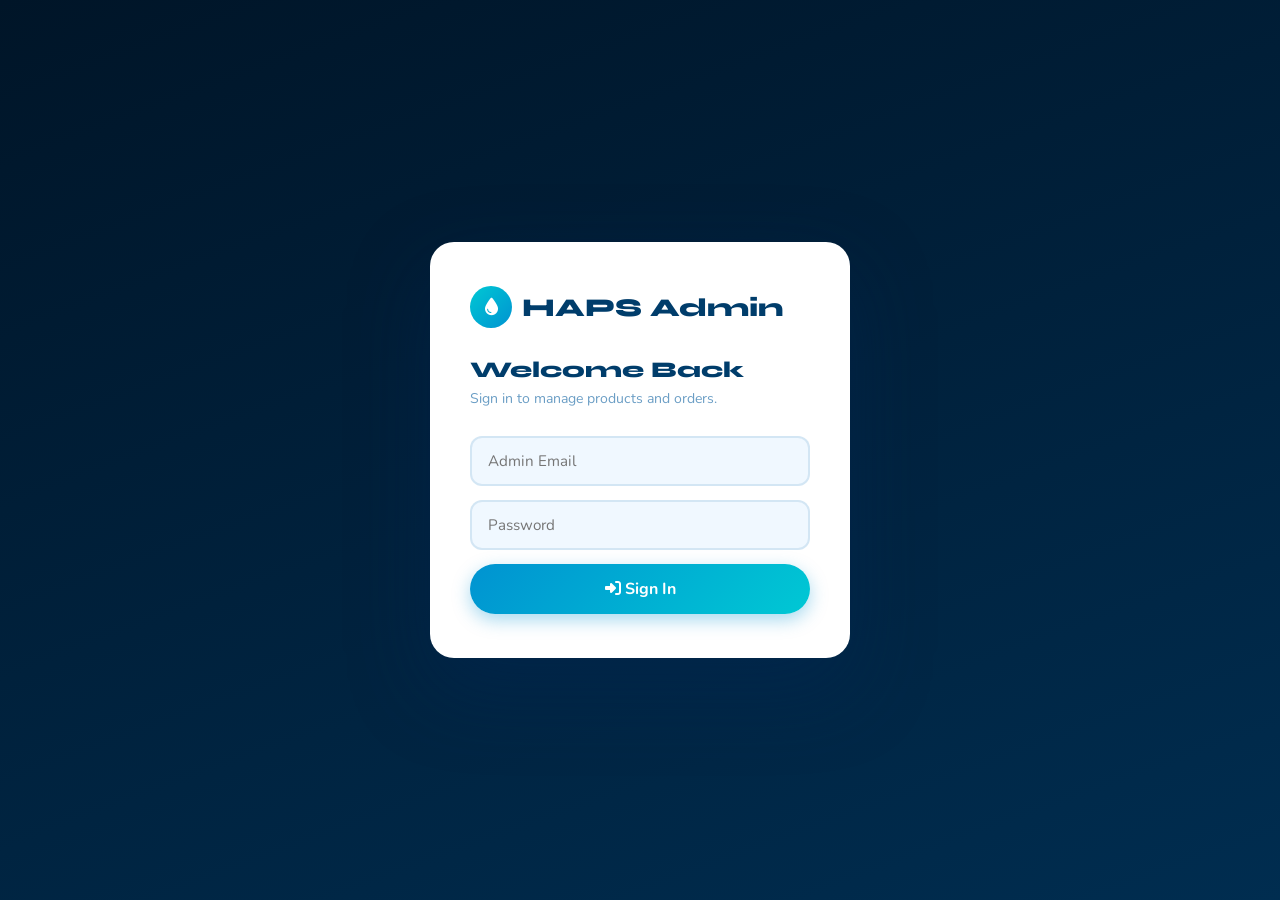
==== admin.html @ b7474006 "Add files via upload" ====
<!DOCTYPE html>
<html lang="en">
<head>
<meta charset="UTF-8">
<meta name="viewport" content="width=device-width, initial-scale=1.0">
<title>HAPS Admin Panel</title>
<link href="https://fonts.googleapis.com/css2?family=Syne:wght@600;700;800&family=Nunito:wght@400;600;700&display=swap" rel="stylesheet">
<link rel="stylesheet" href="https://cdnjs.cloudflare.com/ajax/libs/font-awesome/6.5.0/css/all.min.css">
<style>
:root {
  --blue:#0093d1;--aqua:#00c8d4;--dark:#001f40;--mid:#003d6b;
  --bg:#f0f8ff;--white:#fff;--text:#0d2137;--light:#6b9ec5;
  --shadow:0 4px 20px rgba(0,60,110,0.12);
  --radius:14px;
  --font-h:'Syne',sans-serif;--font-b:'Nunito',sans-serif;
}
*{box-sizing:border-box;margin:0;padding:0;}
body{font-family:var(--font-b);background:var(--bg);color:var(--text);min-height:100vh;}
a{text-decoration:none;color:inherit;}
button{cursor:pointer;border:none;outline:none;font-family:var(--font-b);}

/* LOGIN SCREEN */
#login-screen{
  position:fixed;inset:0;background:linear-gradient(160deg,#001528,#002d50);
  display:flex;align-items:center;justify-content:center;z-index:9999;
}
.login-box{
  background:#fff;border-radius:24px;padding:44px 40px;width:100%;max-width:420px;
  box-shadow:0 30px 80px rgba(0,40,90,0.35);
}
.login-logo{
  display:flex;align-items:center;gap:10px;font-family:var(--font-h);
  font-size:1.6rem;font-weight:800;color:var(--mid);margin-bottom:28px;
}
.login-logo-icon{
  width:42px;height:42px;border-radius:50%;
  background:linear-gradient(135deg,var(--aqua),var(--blue));
  display:flex;align-items:center;justify-content:center;
  color:#fff;font-size:1.1rem;
}
.login-box h2{font-family:var(--font-h);font-size:1.4rem;font-weight:800;color:var(--mid);margin-bottom:6px;}
.login-box p{font-size:0.88rem;color:var(--light);margin-bottom:28px;}
.login-box input{
  width:100%;padding:13px 16px;border:2px solid rgba(0,100,163,0.12);
  border-radius:12px;font-family:var(--font-b);font-size:0.95rem;
  outline:none;margin-bottom:14px;transition:all 0.3s;background:var(--bg);
}
.login-box input:focus{border-color:var(--aqua);box-shadow:0 0 0 4px rgba(0,200,212,0.1);background:#fff;}
.btn-login{
  width:100%;padding:14px;border-radius:50px;
  background:linear-gradient(135deg,var(--blue),var(--aqua));
  color:#fff;font-weight:700;font-size:1rem;
  box-shadow:0 6px 18px rgba(0,147,209,0.35);transition:all 0.3s;
}
.btn-login:hover{transform:translateY(-2px);box-shadow:0 10px 26px rgba(0,147,209,0.45);}
.login-err{color:#e00;font-size:0.85rem;margin-top:10px;display:none;}

/* LAYOUT */
#admin-app{display:none;min-height:100vh;}
.sidebar{
  position:fixed;top:0;left:0;bottom:0;width:240px;
  background:linear-gradient(180deg,var(--dark),var(--mid));
  display:flex;flex-direction:column;z-index:100;
  padding:0 0 20px;
}
.sidebar-logo{
  display:flex;align-items:center;gap:10px;padding:24px 20px;
  font-family:var(--font-h);font-size:1.4rem;font-weight:800;color:#fff;
  border-bottom:1px solid rgba(255,255,255,0.08);margin-bottom:16px;
}
.sidebar-logo-icon{
  width:36px;height:36px;border-radius:50%;
  background:linear-gradient(135deg,var(--aqua),var(--blue));
  display:flex;align-items:center;justify-content:center;color:#fff;font-size:1rem;
}
.nav-item{
  display:flex;align-items:center;gap:12px;padding:12px 20px;
  color:rgba(255,255,255,0.6);font-weight:600;font-size:0.9rem;
  cursor:pointer;transition:all 0.25s;border-radius:0;margin:0 10px;
  border-radius:10px;
}
.nav-item:hover,.nav-item.active{
  background:rgba(0,200,212,0.15);color:#fff;
}
.nav-item.active{border-left:3px solid var(--aqua);padding-left:17px;}
.nav-item i{width:20px;text-align:center;font-size:0.95rem;}
.sidebar-logout{
  margin-top:auto;margin:auto 10px 0;padding:12px 20px;
  display:flex;align-items:center;gap:12px;
  color:rgba(255,255,255,0.5);font-size:0.88rem;font-weight:600;
  cursor:pointer;border-radius:10px;transition:all 0.25s;
}
.sidebar-logout:hover{color:#fff;background:rgba(255,60,60,0.15);}

.main-content{margin-left:240px;padding:32px;min-height:100vh;}
.page-header{display:flex;align-items:center;justify-content:space-between;margin-bottom:28px;flex-wrap:wrap;gap:12px;}
.page-title{font-family:var(--font-h);font-size:1.7rem;font-weight:800;color:var(--mid);}
.page-sub{font-size:0.88rem;color:var(--light);margin-top:3px;}

/* STATS CARDS */
.stats-grid{display:grid;grid-template-columns:repeat(auto-fill,minmax(200px,1fr));gap:18px;margin-bottom:30px;}
.stat-card{
  background:#fff;border-radius:var(--radius);padding:22px;
  box-shadow:var(--shadow);display:flex;align-items:center;gap:16px;
}
.stat-icon{
  width:52px;height:52px;border-radius:14px;
  display:flex;align-items:center;justify-content:center;font-size:1.3rem;color:#fff;flex-shrink:0;
}
.stat-num{font-family:var(--font-h);font-size:1.8rem;font-weight:800;color:var(--mid);line-height:1;}
.stat-label{font-size:0.78rem;color:var(--light);margin-top:3px;text-transform:uppercase;letter-spacing:0.07em;}

/* PANEL */
.panel{background:#fff;border-radius:var(--radius);padding:24px;box-shadow:var(--shadow);margin-bottom:22px;}
.panel-header{
  display:flex;align-items:center;justify-content:space-between;margin-bottom:20px;flex-wrap:wrap;gap:10px;
}
.panel-title{font-family:var(--font-h);font-size:1.1rem;font-weight:800;color:var(--mid);}

/* BUTTONS */
.btn{
  display:inline-flex;align-items:center;gap:7px;padding:10px 20px;
  border-radius:50px;font-size:0.88rem;font-weight:700;transition:all 0.3s;cursor:pointer;border:none;
}
.btn-primary{background:linear-gradient(135deg,var(--blue),var(--aqua));color:#fff;box-shadow:0 4px 14px rgba(0,147,209,0.3);}
.btn-primary:hover{transform:translateY(-2px);box-shadow:0 8px 20px rgba(0,147,209,0.4);}
.btn-danger{background:#fee2e2;color:#dc2626;}
.btn-danger:hover{background:#dc2626;color:#fff;}
.btn-success{background:#dcfce7;color:#16a34a;}
.btn-success:hover{background:#16a34a;color:#fff;}
.btn-outline{background:transparent;border:2px solid rgba(0,100,163,0.15);color:var(--light);}
.btn-outline:hover{border-color:var(--blue);color:var(--blue);}
.btn-sm{padding:7px 14px;font-size:0.8rem;}

/* TABLE */
.table-wrap{overflow-x:auto;}
table{width:100%;border-collapse:collapse;font-size:0.88rem;}
th{
  background:var(--bg);color:var(--light);font-size:0.72rem;
  text-transform:uppercase;letter-spacing:0.08em;
  padding:10px 14px;text-align:left;font-weight:700;white-space:nowrap;
}
td{padding:13px 14px;border-bottom:1px solid rgba(0,100,163,0.07);vertical-align:middle;}
tr:hover td{background:rgba(0,200,212,0.03);}

/* STATUS BADGE */
.status-badge{
  display:inline-block;padding:4px 12px;border-radius:50px;
  font-size:0.72rem;font-weight:700;text-transform:uppercase;letter-spacing:0.06em;
}
.s-pending{background:#fef3c7;color:#d97706;}
.s-confirmed{background:#dbeafe;color:#1d4ed8;}
.s-installed{background:#dcfce7;color:#16a34a;}
.s-cancelled{background:#fee2e2;color:#dc2626;}

/* SEARCH BAR */
.search-bar{
  display:flex;align-items:center;gap:10px;
  background:var(--bg);border:2px solid rgba(0,100,163,0.1);
  border-radius:50px;padding:8px 16px;
}
.search-bar input{background:transparent;border:none;outline:none;font-family:var(--font-b);font-size:0.9rem;width:220px;color:var(--text);}
.search-bar i{color:var(--light);font-size:0.9rem;}

/* FORM */
.form-grid{display:grid;grid-template-columns:1fr 1fr;gap:14px;}
.form-group{display:flex;flex-direction:column;gap:5px;}
.form-group.full{grid-column:1/-1;}
.form-group label{font-size:0.82rem;font-weight:700;color:var(--mid);}
.form-group input,.form-group select,.form-group textarea{
  padding:11px 14px;border:2px solid rgba(0,100,163,0.1);border-radius:10px;
  font-family:var(--font-b);font-size:0.9rem;outline:none;transition:all 0.3s;
  background:var(--bg);
}
.form-group input:focus,.form-group select:focus,.form-group textarea:focus{
  border-color:var(--aqua);background:#fff;box-shadow:0 0 0 4px rgba(0,200,212,0.08);
}
.form-group textarea{resize:vertical;min-height:80px;}

/* MODAL */
.modal-backdrop{
  position:fixed;inset:0;background:rgba(0,20,50,0.7);backdrop-filter:blur(8px);
  z-index:2000;display:flex;align-items:center;justify-content:center;padding:20px;
  opacity:0;pointer-events:none;transition:opacity 0.3s;
}
.modal-backdrop.open{opacity:1;pointer-events:all;}
.modal-box{
  background:#fff;border-radius:20px;max-width:620px;width:100%;max-height:90vh;
  overflow-y:auto;box-shadow:0 30px 80px rgba(0,40,90,0.35);
  transform:scale(0.92);transition:transform 0.3s cubic-bezier(0.34,1.56,0.64,1);
}
.modal-backdrop.open .modal-box{transform:scale(1);}
.modal-head{
  display:flex;align-items:center;justify-content:space-between;
  padding:22px 26px;border-bottom:1px solid rgba(0,100,163,0.08);
}
.modal-head h3{font-family:var(--font-h);font-size:1.2rem;font-weight:800;color:var(--mid);}
.modal-head button{
  width:32px;height:32px;border-radius:50%;background:var(--bg);
  display:flex;align-items:center;justify-content:center;
  font-size:0.9rem;transition:all 0.25s;
}
.modal-head button:hover{background:#fee2e2;color:#c00;transform:rotate(90deg);}
.modal-body-inner{padding:24px 26px;}

/* PAGE TABS */
.page{display:none;}
.page.active{display:block;}

/* LOADING */
.loading{text-align:center;padding:40px;color:var(--light);font-size:0.9rem;}
.loading i{font-size:2rem;display:block;margin-bottom:10px;animation:spin 1s linear infinite;}
@keyframes spin{to{transform:rotate(360deg);}}

/* TOAST */
.admin-toast{
  position:fixed;bottom:24px;left:50%;transform:translateX(-50%) translateY(20px);
  background:var(--mid);color:#fff;padding:12px 24px;border-radius:50px;
  font-weight:600;font-size:0.9rem;z-index:9999;opacity:0;transition:all 0.4s;
  display:flex;align-items:center;gap:8px;white-space:nowrap;
}
.admin-toast.show{opacity:1;transform:translateX(-50%) translateY(0);}
.admin-toast i{color:var(--aqua);}

/* EMPTY */
.empty-state{text-align:center;padding:50px;color:var(--light);}
.empty-state i{font-size:3rem;opacity:0.3;display:block;margin-bottom:12px;}

@media(max-width:768px){
  .sidebar{transform:translateX(-100%);transition:transform 0.3s;}
  .sidebar.open{transform:translateX(0);}
  .main-content{margin-left:0;padding:16px;}
  .form-grid{grid-template-columns:1fr;}
}
</style>
</head>
<body>

<!-- ── LOGIN ── -->
<div id="login-screen">
  <div class="login-box">
    <div class="login-logo">
      <div class="login-logo-icon"><i class="fas fa-tint"></i></div>
      HAPS Admin
    </div>
    <h2>Welcome Back</h2>
    <p>Sign in to manage products and orders.</p>
    <input type="email"    id="login-email"    placeholder="Admin Email">
    <input type="password" id="login-password" placeholder="Password">
    <button class="btn-login" onclick="doLogin()">
      <i class="fas fa-sign-in-alt"></i> Sign In
    </button>
    <p class="login-err" id="login-err"></p>
  </div>
</div>

<!-- ── ADMIN APP ── -->
<div id="admin-app">
  <!-- Sidebar -->
  <div class="sidebar" id="sidebar">
    <div class="sidebar-logo">
      <div class="sidebar-logo-icon"><i class="fas fa-tint"></i></div>
      HAPS
    </div>
    <div class="nav-item active" onclick="showPage('dashboard')">
      <i class="fas fa-chart-pie"></i> Dashboard
    </div>
    <div class="nav-item" onclick="showPage('orders')">
      <i class="fas fa-clipboard-list"></i> Orders
    </div>
    <div class="nav-item" onclick="showPage('products')">
      <i class="fas fa-filter"></i> Products
    </div>
    <div class="sidebar-logout" onclick="logout()">
      <i class="fas fa-sign-out-alt"></i> Logout
    </div>
  </div>

  <!-- Main -->
  <div class="main-content">

    <!-- DASHBOARD PAGE -->
    <div class="page active" id="page-dashboard">
      <div class="page-header">
        <div>
          <div class="page-title">Dashboard</div>
          <div class="page-sub">Overview of HAPS operations</div>
        </div>
      </div>
      <div class="stats-grid" id="stats-grid">
        <div class="loading"><i class="fas fa-spinner"></i> Loading stats…</div>
      </div>
      <div class="panel">
        <div class="panel-header">
          <div class="panel-title">Recent Orders</div>
          <button class="btn btn-outline btn-sm" onclick="showPage('orders')">View All</button>
        </div>
        <div class="table-wrap" id="recent-orders-table">
          <div class="loading"><i class="fas fa-spinner"></i> Loading…</div>
        </div>
      </div>
    </div>

    <!-- ORDERS PAGE -->
    <div class="page" id="page-orders">
      <div class="page-header">
        <div>
          <div class="page-title">Orders</div>
          <div class="page-sub">Manage all customer bookings</div>
        </div>
        <div style="display:flex;gap:10px;flex-wrap:wrap;align-items:center;">
          <div class="search-bar">
            <i class="fas fa-search"></i>
            <input type="text" id="order-search" placeholder="Search orders…" oninput="loadOrders()">
          </div>
          <select id="order-status-filter" onchange="loadOrders()"
            style="padding:9px 14px;border:2px solid rgba(0,100,163,0.1);border-radius:50px;
                   font-family:inherit;font-size:0.88rem;background:var(--bg);outline:none;cursor:pointer;">
            <option value="">All Status</option>
            <option value="pending">Pending</option>
            <option value="confirmed">Confirmed</option>
            <option value="installed">Installed</option>
            <option value="cancelled">Cancelled</option>
          </select>
        </div>
      </div>
      <div class="panel">
        <div class="table-wrap" id="orders-table">
          <div class="loading"><i class="fas fa-spinner"></i> Loading orders…</div>
        </div>
        <div id="orders-pagination" style="display:flex;justify-content:flex-end;gap:8px;margin-top:16px;"></div>
      </div>
    </div>

    <!-- PRODUCTS PAGE -->
    <div class="page" id="page-products">
      <div class="page-header">
        <div>
          <div class="page-title">Products</div>
          <div class="page-sub">Manage water purifier catalogue</div>
        </div>
        <button class="btn btn-primary" onclick="openProductModal()">
          <i class="fas fa-plus"></i> Add Product
        </button>
      </div>
      <div class="panel">
        <div class="table-wrap" id="products-table">
          <div class="loading"><i class="fas fa-spinner"></i> Loading products…</div>
        </div>
      </div>
    </div>

  </div><!-- end main-content -->
</div><!-- end admin-app -->

<!-- Product Modal -->
<div class="modal-backdrop" id="product-modal">
  <div class="modal-box">
    <div class="modal-head">
      <h3 id="product-modal-title">Add Product</h3>
      <button onclick="closeProductModal()"><i class="fas fa-times"></i></button>
    </div>
    <div class="modal-body-inner">
      <div class="form-grid">
        <div class="form-group"><label>Product Name *</label><input id="pf-name" placeholder="e.g. KENT Grand Plus"></div>
        <div class="form-group"><label>Brand *</label><input id="pf-brand" placeholder="e.g. KENT"></div>
        <div class="form-group">
          <label>Type *</label>
          <select id="pf-type">
            <option value="ro">RO</option>
            <option value="uv">UV</option>
            <option value="uf">UF</option>
            <option value="combo">Combo</option>
          </select>
        </div>
        <div class="form-group"><label>Type Label</label><input id="pf-type-label" placeholder="e.g. RO+UV+UF"></div>
        <div class="form-group"><label>Price (₹) *</label><input id="pf-price" type="number" placeholder="14999"></div>
        <div class="form-group"><label>MRP (₹)</label><input id="pf-orig-price" type="number" placeholder="18500"></div>
        <div class="form-group full"><label>Warranty</label><input id="pf-warranty" placeholder="1 Year + 3 Year Free Service"></div>
        <div class="form-group full"><label>Description *</label><textarea id="pf-desc" placeholder="Product description…"></textarea></div>
        <div class="form-group full">
          <label>Features (one per line)</label>
          <textarea id="pf-features" placeholder="RO + UV + UF&#10;15 L/hr purification&#10;9L storage tank" style="min-height:100px;"></textarea>
        </div>
        <div class="form-group full">
          <label>Tags (comma-separated)</label>
          <input id="pf-tags" placeholder="Bestseller, Home Use">
        </div>
        <div class="form-group full"><label>Image URL</label><input id="pf-image" placeholder="https://…"></div>
      </div>
      <div style="display:flex;gap:10px;justify-content:flex-end;margin-top:22px;">
        <button class="btn btn-outline" onclick="closeProductModal()">Cancel</button>
        <button class="btn btn-primary" onclick="saveProduct()">
          <i class="fas fa-save"></i> Save Product
        </button>
      </div>
    </div>
  </div>
</div>

<!-- Order Status Modal -->
<div class="modal-backdrop" id="order-modal">
  <div class="modal-box">
    <div class="modal-head">
      <h3>Update Order Status</h3>
      <button onclick="closeOrderModal()"><i class="fas fa-times"></i></button>
    </div>
    <div class="modal-body-inner">
      <div id="order-detail-view"></div>
      <div class="form-group" style="margin-top:18px;">
        <label>New Status</label>
        <select id="order-new-status">
          <option value="pending">Pending</option>
          <option value="confirmed">Confirmed</option>
          <option value="installed">Installed</option>
          <option value="cancelled">Cancelled</option>
        </select>
      </div>
      <div class="form-group" style="margin-top:12px;">
        <label>Notes (optional)</label>
        <textarea id="order-notes" placeholder="Add a note about this order…"></textarea>
      </div>
      <div style="display:flex;gap:10px;justify-content:flex-end;margin-top:20px;">
        <button class="btn btn-outline" onclick="closeOrderModal()">Cancel</button>
        <button class="btn btn-primary" onclick="updateOrderStatus()"><i class="fas fa-check"></i> Update Status</button>
      </div>
    </div>
  </div>
</div>

<!-- Toast -->
<div class="admin-toast" id="admin-toast"></div>

<script>
// ── CONFIG
const API = 'https://haps-backend.vercel.app/api';
// Local: 'http://localhost:4000/api'

let currentOrderId  = null;
let editingProductId = null;
let ordersPage      = 1;

// ── API HELPER
async function api(path, options = {}) {
  const token = localStorage.getItem('haps_admin_token');
  const headers = { 'Content-Type': 'application/json' };
  if (token) headers['Authorization'] = `Bearer ${token}`;
  const res  = await fetch(`${API}${path}`, { ...options, headers });
  const data = await res.json();
  if (!res.ok) throw new Error(data.message || 'API error');
  return data;
}

// ── TOAST
function toast(msg, ok = true) {
  const t = document.getElementById('admin-toast');
  t.innerHTML = `<i class="fas fa-${ok ? 'check-circle' : 'exclamation-circle'}"></i> ${msg}`;
  t.classList.add('show');
  setTimeout(() => t.classList.remove('show'), 3500);
}

// ── LOGIN
async function doLogin() {
  const email    = document.getElementById('login-email').value.trim();
  const password = document.getElementById('login-password').value.trim();
  const err      = document.getElementById('login-err');

  if (!email || !password) { err.textContent = 'Please enter email and password.'; err.style.display = 'block'; return; }

  try {
    const data = await api('/admin/login', { method:'POST', body: JSON.stringify({ email, password }) });
    localStorage.setItem('haps_admin_token', data.token);
    localStorage.setItem('haps_admin_name',  data.admin.name);
    document.getElementById('login-screen').style.display = 'none';
    document.getElementById('admin-app').style.display    = 'block';
    initAdmin();
  } catch (e) {
    err.textContent  = e.message;
    err.style.display = 'block';
  }
}
document.getElementById('login-password').addEventListener('keydown', e => { if (e.key === 'Enter') doLogin(); });

// ── LOGOUT
function logout() {
  localStorage.removeItem('haps_admin_token');
  localStorage.removeItem('haps_admin_name');
  document.getElementById('admin-app').style.display    = 'none';
  document.getElementById('login-screen').style.display = 'flex';
}

// Check if already logged in
if (localStorage.getItem('haps_admin_token')) {
  document.getElementById('login-screen').style.display = 'none';
  document.getElementById('admin-app').style.display    = 'block';
  initAdmin();
}

// ── INIT
function initAdmin() {
  loadDashboard();
  loadOrders();
  loadAdminProducts();
}

// ── PAGE NAVIGATION
function showPage(name) {
  document.querySelectorAll('.page').forEach(p => p.classList.remove('active'));
  document.querySelectorAll('.nav-item').forEach(n => n.classList.remove('active'));
  document.getElementById(`page-${name}`).classList.add('active');
  event.currentTarget.classList.add('active');
  if (name === 'orders') { ordersPage = 1; loadOrders(); }
}

// ── DASHBOARD
async function loadDashboard() {
  try {
    const data = await api('/bookings/stats/summary');
    const s    = data.stats;
    document.getElementById('stats-grid').innerHTML = `
      <div class="stat-card">
        <div class="stat-icon" style="background:linear-gradient(135deg,#0093d1,#00c8d4)"><i class="fas fa-clipboard-list"></i></div>
        <div><div class="stat-num">${s.total_orders}</div><div class="stat-label">Total Orders</div></div>
      </div>
      <div class="stat-card">
        <div class="stat-icon" style="background:linear-gradient(135deg,#d97706,#f59e0b)"><i class="fas fa-clock"></i></div>
        <div><div class="stat-num">${s.pending_orders}</div><div class="stat-label">Pending</div></div>
      </div>
      <div class="stat-card">
        <div class="stat-icon" style="background:linear-gradient(135deg,#16a34a,#22c55e)"><i class="fas fa-check-circle"></i></div>
        <div><div class="stat-num">${s.installed_orders}</div><div class="stat-label">Installed</div></div>
      </div>
      <div class="stat-card">
        <div class="stat-icon" style="background:linear-gradient(135deg,#0052cc,#0073e6)"><i class="fas fa-calendar-day"></i></div>
        <div><div class="stat-num">${s.orders_today}</div><div class="stat-label">Today</div></div>
      </div>
      <div class="stat-card">
        <div class="stat-icon" style="background:linear-gradient(135deg,#7b2ff7,#a855f7)"><i class="fas fa-rupee-sign"></i></div>
        <div><div class="stat-num">₹${Number(s.total_revenue).toLocaleString('en-IN')}</div><div class="stat-label">Revenue</div></div>
      </div>`;

    // Recent orders
    const rec = await api('/bookings?limit=5');
    if (!rec.bookings.length) {
      document.getElementById('recent-orders-table').innerHTML = `<div class="empty-state"><i class="fas fa-inbox"></i>No orders yet.</div>`;
      return;
    }
    document.getElementById('recent-orders-table').innerHTML = buildOrderTable(rec.bookings, true);
  } catch (e) {
    toast(e.message, false);
  }
}

// ── ORDERS
async function loadOrders() {
  const search = document.getElementById('order-search')?.value || '';
  const status = document.getElementById('order-status-filter')?.value || '';
  try {
    let q = `/bookings?page=${ordersPage}&limit=15`;
    if (search) q += `&search=${encodeURIComponent(search)}`;
    if (status) q += `&status=${status}`;
    const data = await api(q);

    if (!data.bookings.length) {
      document.getElementById('orders-table').innerHTML = `<div class="empty-state"><i class="fas fa-inbox"></i>No orders found.</div>`;
      return;
    }
    document.getElementById('orders-table').innerHTML = buildOrderTable(data.bookings, false);

    // Pagination
    const pages = document.getElementById('orders-pagination');
    pages.innerHTML = '';
    for (let i = 1; i <= data.pages; i++) {
      const btn = document.createElement('button');
      btn.textContent = i;
      btn.className   = `btn btn-sm ${i === ordersPage ? 'btn-primary' : 'btn-outline'}`;
      btn.onclick     = () => { ordersPage = i; loadOrders(); };
      pages.appendChild(btn);
    }
  } catch (e) {
    toast(e.message, false);
  }
}

function buildOrderTable(orders, mini) {
  return `<table>
    <thead><tr>
      <th>Order ID</th><th>Customer</th><th>Product</th>
      ${!mini ? '<th>Phone</th><th>Date</th>' : ''}
      <th>Amount</th><th>Payment</th><th>Status</th><th>Actions</th>
    </tr></thead>
    <tbody>
      ${orders.map(o => `
        <tr>
          <td style="font-weight:700;color:var(--blue);font-size:0.82rem;">${o.order_id}</td>
          <td>${o.cust_name}<br><span style="font-size:0.78rem;color:var(--light);">${o.cust_city||''}</span></td>
          <td>${o.product_name}<br><span style="font-size:0.78rem;color:var(--light);">${o.product_brand}</span></td>
          ${!mini ? `<td>${o.cust_phone}</td><td style="font-size:0.82rem;">${o.preferred_date||'–'}</td>` : ''}
          <td style="font-weight:700;">₹${Number(o.total_amount).toLocaleString('en-IN')}</td>
          <td style="text-transform:capitalize;">${o.payment_method}</td>
          <td><span class="status-badge s-${o.status}">${o.status}</span></td>
          <td>
            <button class="btn btn-sm btn-outline" onclick="openOrderModal(${o.id},'${o.status}')">
              <i class="fas fa-edit"></i>
            </button>
          </td>
        </tr>`).join('')}
    </tbody>
  </table>`;
}

// ── ORDER MODAL
async function openOrderModal(id, currentStatus) {
  currentOrderId = id;
  try {
    const data = await api(`/bookings/${id}`);
    const o    = data.booking;
    document.getElementById('order-detail-view').innerHTML = `
      <div style="background:var(--bg);border-radius:12px;padding:16px;font-size:0.88rem;">
        <div style="display:grid;grid-template-columns:1fr 1fr;gap:8px;">
          <div><b>Order:</b> ${o.order_id}</div>
          <div><b>Customer:</b> ${o.cust_name}</div>
          <div><b>Phone:</b> ${o.cust_phone}</div>
          <div><b>Product:</b> ${o.product_name}</div>
          <div><b>Amount:</b> ₹${Number(o.total_amount).toLocaleString('en-IN')}</div>
          <div><b>Payment:</b> ${o.payment_method}</div>
        </div>
        ${o.cust_address ? `<div style="margin-top:8px;"><b>Address:</b> ${o.cust_address}</div>` : ''}
      </div>`;
    document.getElementById('order-new-status').value = currentStatus;
    document.getElementById('order-notes').value      = '';
    document.getElementById('order-modal').classList.add('open');
  } catch (e) { toast(e.message, false); }
}

function closeOrderModal() {
  document.getElementById('order-modal').classList.remove('open');
  currentOrderId = null;
}

async function updateOrderStatus() {
  try {
    const status = document.getElementById('order-new-status').value;
    const notes  = document.getElementById('order-notes').value;
    await api(`/bookings/${currentOrderId}/status`, {
      method: 'PATCH',
      body: JSON.stringify({ status, notes })
    });
    toast('Order status updated!');
    closeOrderModal();
    loadOrders();
    loadDashboard();
  } catch (e) { toast(e.message, false); }
}

// ── PRODUCTS (admin)
async function loadAdminProducts() {
  try {
    const data = await api('/products');
    if (!data.products.length) {
      document.getElementById('products-table').innerHTML = `<div class="empty-state"><i class="fas fa-filter"></i>No products yet.</div>`;
      return;
    }
    document.getElementById('products-table').innerHTML = `
      <table>
        <thead><tr>
          <th>Image</th><th>Name</th><th>Brand</th><th>Type</th>
          <th>Price</th><th>Status</th><th>Actions</th>
        </tr></thead>
        <tbody>
          ${data.products.map(p => `
            <tr>
              <td><img src="${p.image}" alt="${p.name}"
                style="width:52px;height:52px;object-fit:contain;border-radius:8px;background:var(--bg);"
                onerror="this.style.display='none'"></td>
              <td><b>${p.name}</b></td>
              <td>${p.brand}</td>
              <td style="text-transform:uppercase;"><span class="status-badge" style="background:rgba(0,147,209,0.1);color:var(--blue);">${p.type}</span></td>
              <td style="font-weight:700;">₹${Number(p.price).toLocaleString('en-IN')}</td>
              <td><span class="status-badge ${p.is_active ? 's-installed' : 's-cancelled'}">${p.is_active ? 'Active' : 'Hidden'}</span></td>
              <td style="display:flex;gap:8px;">
                <button class="btn btn-sm btn-outline" onclick="openProductModal(${p.id})"><i class="fas fa-edit"></i></button>
                <button class="btn btn-sm btn-danger"  onclick="deleteProduct(${p.id},'${p.name}')"><i class="fas fa-trash"></i></button>
              </td>
            </tr>`).join('')}
        </tbody>
      </table>`;
  } catch (e) { toast(e.message, false); }
}

async function openProductModal(id = null) {
  editingProductId = id;
  document.getElementById('product-modal-title').textContent = id ? 'Edit Product' : 'Add Product';

  // Clear form
  ['pf-name','pf-brand','pf-type-label','pf-warranty','pf-desc','pf-features','pf-tags','pf-image']
    .forEach(f => { document.getElementById(f).value = ''; });
  document.getElementById('pf-price').value      = '';
  document.getElementById('pf-orig-price').value = '';
  document.getElementById('pf-type').value       = 'ro';

  if (id) {
    try {
      const data     = await api(`/products/${id}`);
      const p        = data.product;
      const features = Array.isArray(p.features) ? p.features : JSON.parse(p.features || '[]');
      const tags     = Array.isArray(p.tags)     ? p.tags     : JSON.parse(p.tags     || '[]');

      document.getElementById('pf-name').value       = p.name;
      document.getElementById('pf-brand').value      = p.brand;
      document.getElementById('pf-type').value       = p.type;
      document.getElementById('pf-type-label').value = p.type_label;
      document.getElementById('pf-price').value      = p.price;
      document.getElementById('pf-orig-price').value = p.orig_price;
      document.getElementById('pf-warranty').value   = p.warranty;
      document.getElementById('pf-desc').value       = p.description;
      document.getElementById('pf-features').value   = features.join('\n');
      document.getElementById('pf-tags').value       = tags.join(', ');
      document.getElementById('pf-image').value      = p.image;
    } catch (e) { toast(e.message, false); return; }
  }

  document.getElementById('product-modal').classList.add('open');
}

function closeProductModal() {
  document.getElementById('product-modal').classList.remove('open');
  editingProductId = null;
}

async function saveProduct() {
  const name  = document.getElementById('pf-name').value.trim();
  const brand = document.getElementById('pf-brand').value.trim();
  const price = document.getElementById('pf-price').value;
  const desc  = document.getElementById('pf-desc').value.trim();

  if (!name || !brand || !price || !desc) {
    toast('Please fill all required fields.', false); return;
  }

  const payload = {
    name, brand,
    type:        document.getElementById('pf-type').value,
    type_label:  document.getElementById('pf-type-label').value.trim(),
    price:       parseInt(price),
    orig_price:  parseInt(document.getElementById('pf-orig-price').value) || parseInt(price),
    warranty:    document.getElementById('pf-warranty').value.trim(),
    description: desc,
    features:    document.getElementById('pf-features').value.split('\n').map(f=>f.trim()).filter(Boolean),
    tags:        document.getElementById('pf-tags').value.split(',').map(t=>t.trim()).filter(Boolean),
    image:       document.getElementById('pf-image').value.trim()
  };

  try {
    if (editingProductId) {
      await api(`/products/${editingProductId}`, { method:'PUT',  body: JSON.stringify(payload) });
      toast('Product updated!');
    } else {
      await api('/products',                     { method:'POST', body: JSON.stringify(payload) });
      toast('Product added!');
    }
    closeProductModal();
    loadAdminProducts();
  } catch (e) { toast(e.message, false); }
}

async function deleteProduct(id, name) {
  if (!confirm(`Deactivate "${name}"? It will be hidden from the website.`)) return;
  try {
    await api(`/products/${id}`, { method: 'DELETE' });
    toast(`"${name}" deactivated.`);
    loadAdminProducts();
  } catch (e) { toast(e.message, false); }
}

// Close modals on backdrop click
['product-modal','order-modal'].forEach(id => {
  document.getElementById(id).addEventListener('click', function(e) {
    if (e.target === this) this.classList.remove('open');
  });
});
</script>
</body>
</html>
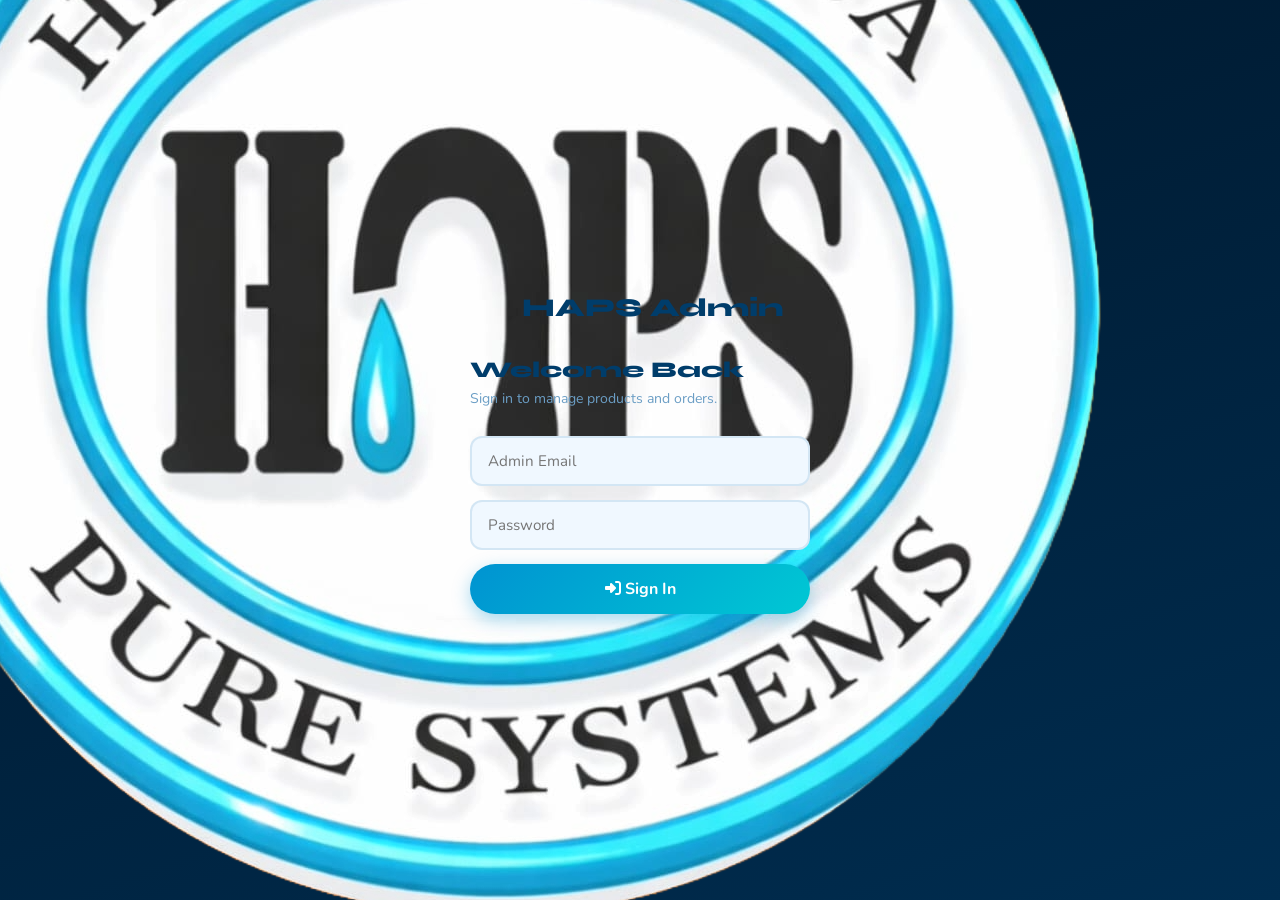
==== commit 72a24b99: "Update admin.html" ====
--- a/admin.html
+++ b/admin.html
@@ -240,7 +240,7 @@
 <div id="login-screen">
   <div class="login-box">
     <div class="login-logo">
-      <div class="login-logo-icon"><i class="fas fa-tint"></i></div>
+      <div class="login-logo-icon"> <img src="images/company logo.png" alt="HAPS Logo"> </div>
       HAPS Admin
     </div>
     <h2>Welcome Back</h2>
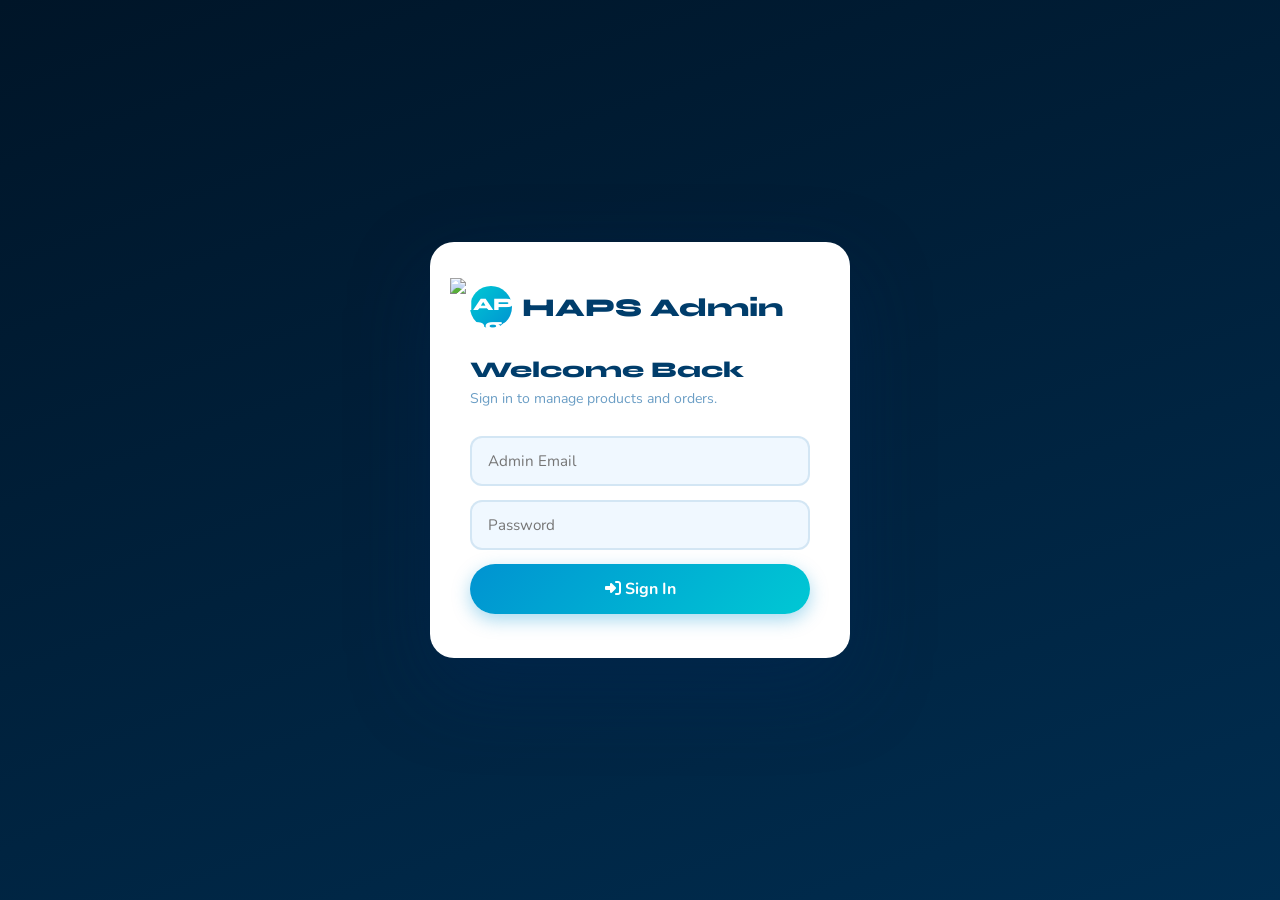
==== commit 96c47660: "Update admin.html" ====
--- a/admin.html
+++ b/admin.html
@@ -240,7 +240,7 @@
 <div id="login-screen">
   <div class="login-box">
     <div class="login-logo">
-      <div class="login-logo-icon"> <img src="images/company logo.png" alt="HAPS Logo"> </div>
+      <div class="login-logo-icon"> <img src="" alt="HAPS Logo"> </div>
       HAPS Admin
     </div>
     <h2>Welcome Back</h2>
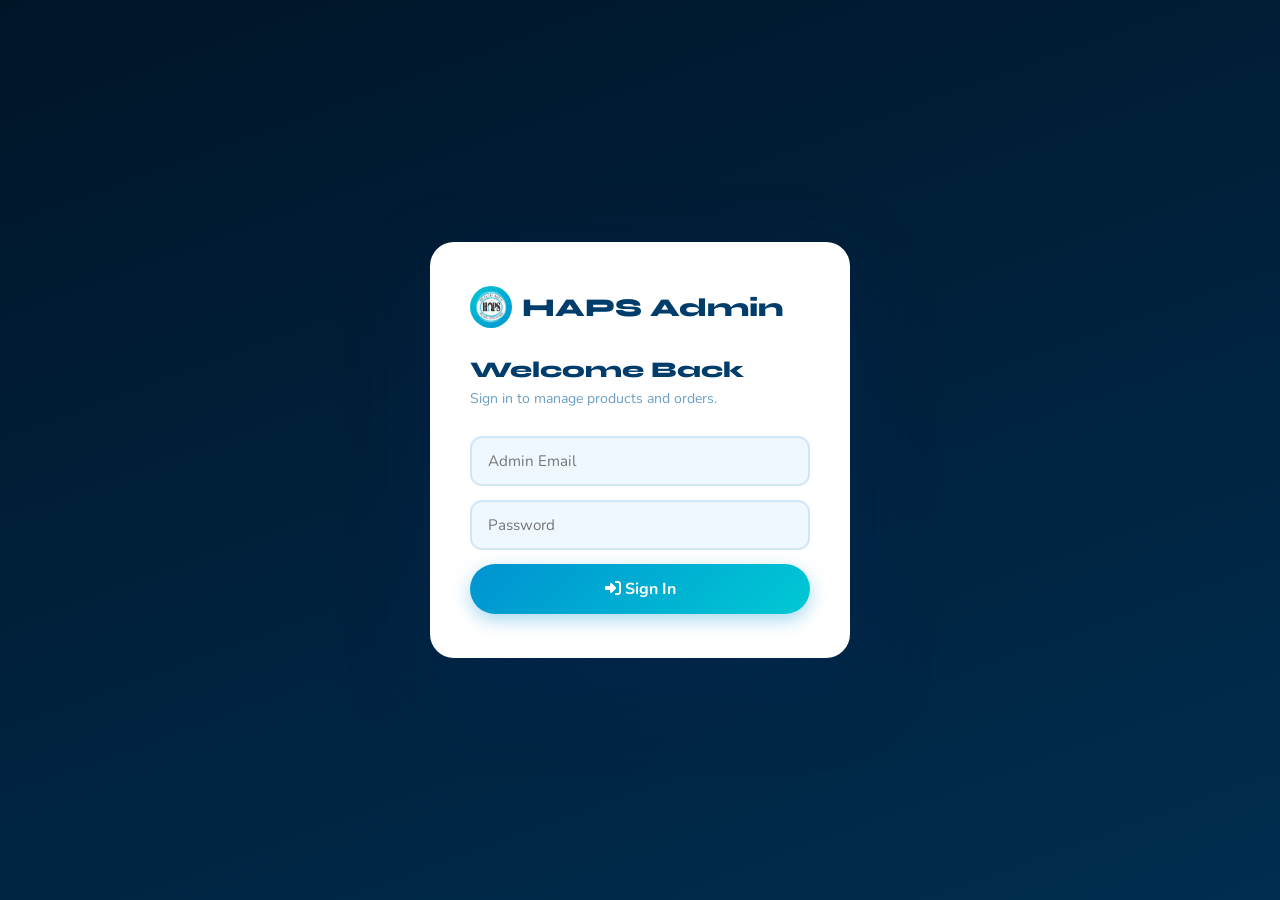
==== commit cc663f2c: "Update admin.html" ====
--- a/admin.html
+++ b/admin.html
@@ -240,7 +240,7 @@
 <div id="login-screen">
   <div class="login-box">
     <div class="login-logo">
-      <div class="login-logo-icon"> <img src="" alt="HAPS Logo"> </div>
+      <div class="login-logo-icon"> <img src="images/company logo.png" alt="HAPS Logo" style="width:40px;"> </div>
       HAPS Admin
     </div>
     <h2>Welcome Back</h2>
